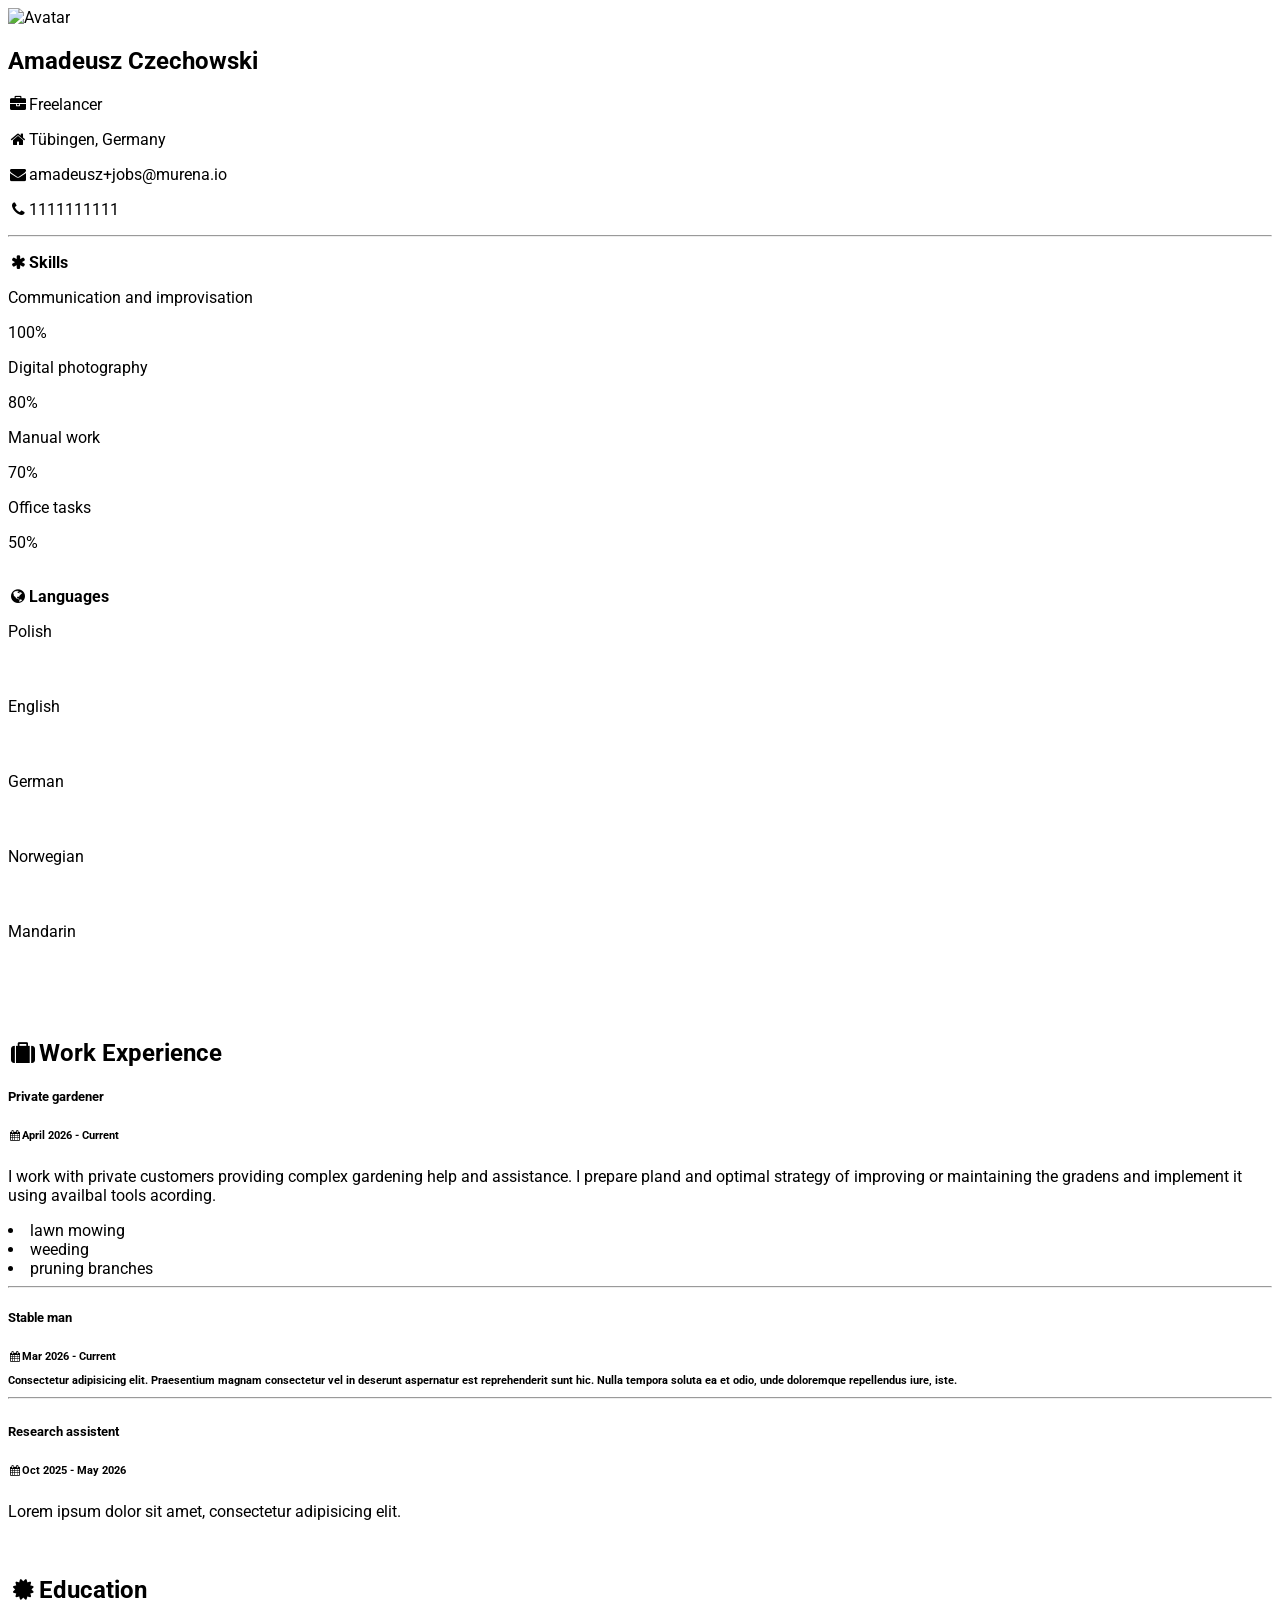
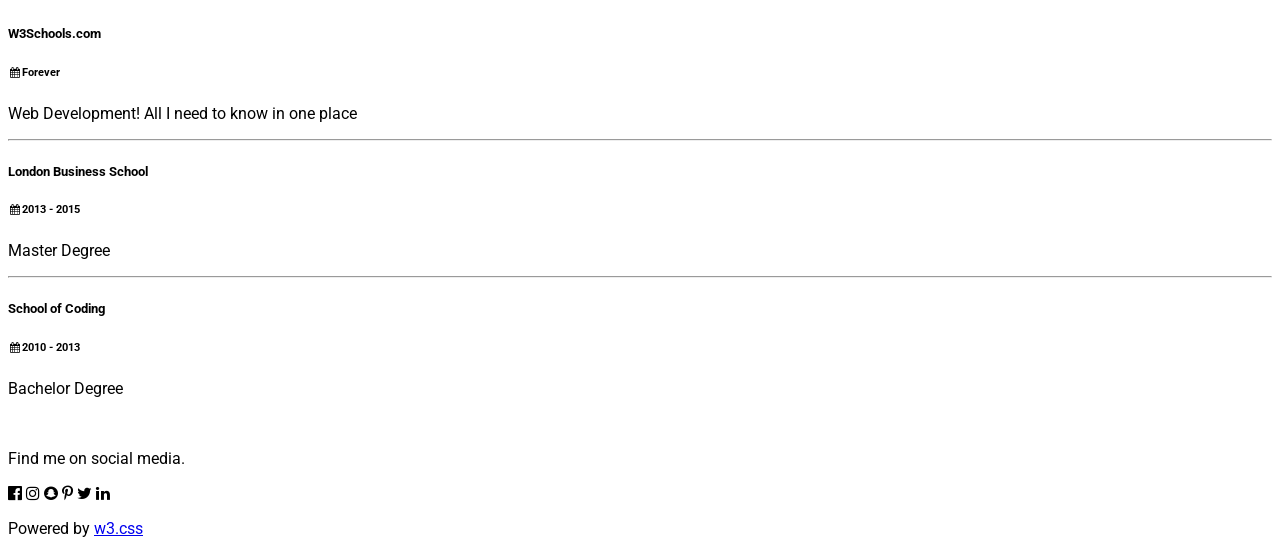
==== index.html @ 134ca4f5 "Rename main.html to index.html" ====
<!DOCTYPE html>
<html>
<head>
<title>W3.CSS Template</title>
<meta charset="UTF-8">
<meta name="viewport" content="width=device-width, initial-scale=1">
<link rel="stylesheet" href="https://www.w3schools.com/w3css/5/w3.css">
<link rel='stylesheet' href='https://fonts.googleapis.com/css?family=Roboto'>
<link rel="stylesheet" href="https://cdnjs.cloudflare.com/ajax/libs/font-awesome/4.7.0/css/font-awesome.min.css">
<style>
html,body,h1,h2,h3,h4,h5,h6 {font-family: "Roboto", sans-serif}
</style>
</head>
<body class="w3-light-grey">

<!-- Page Container -->
<div class="w3-content w3-margin-top" style="max-width:1400px;">

  <!-- The Grid -->
  <div class="w3-row-padding">
  
    <!-- Left Column -->
    <div class="w3-third">
    
      <div class="w3-white w3-text-grey w3-card-4">
        <div class="w3-display-container">
          <img src="/w3images/avatar_hat.jpg" style="width:100%" alt="Avatar">
          <div class="w3-display-bottomleft w3-container w3-text-black">
            <h2>Amadeusz Czechowski</h2>
          </div>
        </div>
        <div class="w3-container">
          <p><i class="fa fa-briefcase fa-fw w3-margin-right w3-large w3-text-teal"></i>Freelancer</p>
          <p><i class="fa fa-home fa-fw w3-margin-right w3-large w3-text-teal"></i>Tübingen, Germany</p>
          <p><i class="fa fa-envelope fa-fw w3-margin-right w3-large w3-text-teal"></i>amadeusz+jobs@murena.io</p>
          <p><i class="fa fa-phone fa-fw w3-margin-right w3-large w3-text-teal"></i>1111111111</p>
          <hr>

          <p class="w3-large"><b><i class="fa fa-asterisk fa-fw w3-margin-right w3-text-teal"></i>Skills</b></p>
          <p>Communication and improvisation</p>
          <div class="w3-light-grey w3-round-xlarge w3-small">
            <div class="w3-container w3-center w3-round-xlarge w3-teal" style="width:90%">100%</div>
          </div>
          <p>Digital photography</p>
          <div class="w3-light-grey w3-round-xlarge w3-small">
            <div class="w3-container w3-center w3-round-xlarge w3-teal" style="width:80%">
              <div class="w3-center w3-text-white">80%</div>
            </div>
          </div>
          <p>Manual work</p>
          <div class="w3-light-grey w3-round-xlarge w3-small">
            <div class="w3-container w3-center w3-round-xlarge w3-teal" style="width:75%">70%</div>
          </div>
          <p>Office tasks</p>
          <div class="w3-light-grey w3-round-xlarge w3-small">
            <div class="w3-container w3-center w3-round-xlarge w3-teal" style="width:50%">50%</div>
          </div>
          <br>

          <p class="w3-large w3-text-theme"><b><i class="fa fa-globe fa-fw w3-margin-right w3-text-teal"></i>Languages</b></p>
          <p>Polish</p>
          <div class="w3-light-grey w3-round-xlarge">
            <div class="w3-round-xlarge w3-teal" style="height:24px;width:100%"></div>
          </div>
          <p>English</p>
          <div class="w3-light-grey w3-round-xlarge">
            <div class="w3-round-xlarge w3-teal" style="height:24px;width:98%"></div>
          </div>
          <p>German</p>
          <div class="w3-light-grey w3-round-xlarge">
            <div class="w3-round-xlarge w3-teal" style="height:24px;width:65%"></div>
          </div>
          <p>Norwegian</p>
          <div class="w3-light-grey w3-round-xlarge">
            <div class="w3-round-xlarge w3-teal" style="height:24px;width:30%"></div>
          </div>
          <p>Mandarin</p>
          <div class="w3-light-grey w3-round-xlarge">
            <div class="w3-round-xlarge w3-teal" style="height:24px;width:5%"></div>
          </div>
          <br>
        </div>
      </div><br>

    <!-- End Left Column -->
    </div>

    <!-- Right Column -->
    <div class="w3-twothird">
    
      <div class="w3-container w3-card w3-white w3-margin-bottom">
        <h2 class="w3-text-grey w3-padding-16"><i class="fa fa-suitcase fa-fw w3-margin-right w3-xxlarge w3-text-teal"></i>Work Experience</h2>
        <div class="w3-container">
          <h5 class="w3-opacity"><b>Private gardener</b></h5>
          <h6 class="w3-text-teal"><i class="fa fa-calendar fa-fw w3-margin-right"></i>April 2026 - <span class="w3-tag w3-teal w3-round">Current</span></h6>
          <p>I work with private customers providing complex gardening help and assistance. I prepare pland and optimal strategy of improving or maintaining the gradens and implement it using availbal tools acording.</p>
          <lu>
            <li>lawn mowing</li>
            <li>weeding</li>
            <li>pruning branches</li>
          </lu>
          <hr>
        </div>
        <div class="w3-container">
          <h5 class="w3-opacity"><b>Stable man</b></h5>
          <h6 class="w3-text-teal"><i class="fa fa-calendar fa-fw w3-margin-right"></i>Mar 2026 - <span class="w3-tag w3-teal w3-round">Current</span</h6>
          <p>Consectetur adipisicing elit. Praesentium magnam consectetur vel in deserunt aspernatur est reprehenderit sunt hic. Nulla tempora soluta ea et odio, unde doloremque repellendus iure, iste.</p>
          <hr>
        </div>
        <div class="w3-container">
          <h5 class="w3-opacity"><b>Research assistent</b></h5>
          <h6 class="w3-text-teal"><i class="fa fa-calendar fa-fw w3-margin-right"></i>Oct 2025 - May 2026</h6>
          <p>Lorem ipsum dolor sit amet, consectetur adipisicing elit. </p><br>
        </div>
      </div>

      <div class="w3-container w3-card w3-white">
        <h2 class="w3-text-grey w3-padding-16"><i class="fa fa-certificate fa-fw w3-margin-right w3-xxlarge w3-text-teal"></i>Education</h2>
        <div class="w3-container">
          <h5 class="w3-opacity"><b>W3Schools.com</b></h5>
          <h6 class="w3-text-teal"><i class="fa fa-calendar fa-fw w3-margin-right"></i>Forever</h6>
          <p>Web Development! All I need to know in one place</p>
          <hr>
        </div>
        <div class="w3-container">
          <h5 class="w3-opacity"><b>London Business School</b></h5>
          <h6 class="w3-text-teal"><i class="fa fa-calendar fa-fw w3-margin-right"></i>2013 - 2015</h6>
          <p>Master Degree</p>
          <hr>
        </div>
        <div class="w3-container">
          <h5 class="w3-opacity"><b>School of Coding</b></h5>
          <h6 class="w3-text-teal"><i class="fa fa-calendar fa-fw w3-margin-right"></i>2010 - 2013</h6>
          <p>Bachelor Degree</p><br>
        </div>
      </div>

    <!-- End Right Column -->
    </div>
    
  <!-- End Grid -->
  </div>
  
  <!-- End Page Container -->
</div>

<footer class="w3-container w3-teal w3-center w3-margin-top">
  <p>Find me on social media.</p>
  <i class="fa fa-facebook-official w3-hover-opacity"></i>
  <i class="fa fa-instagram w3-hover-opacity"></i>
  <i class="fa fa-snapchat w3-hover-opacity"></i>
  <i class="fa fa-pinterest-p w3-hover-opacity"></i>
  <i class="fa fa-twitter w3-hover-opacity"></i>
  <i class="fa fa-linkedin w3-hover-opacity"></i>
  <p>Powered by <a href="https://www.w3schools.com/w3css/default.asp" target="_blank">w3.css</a></p>
</footer>

</body>
</html>
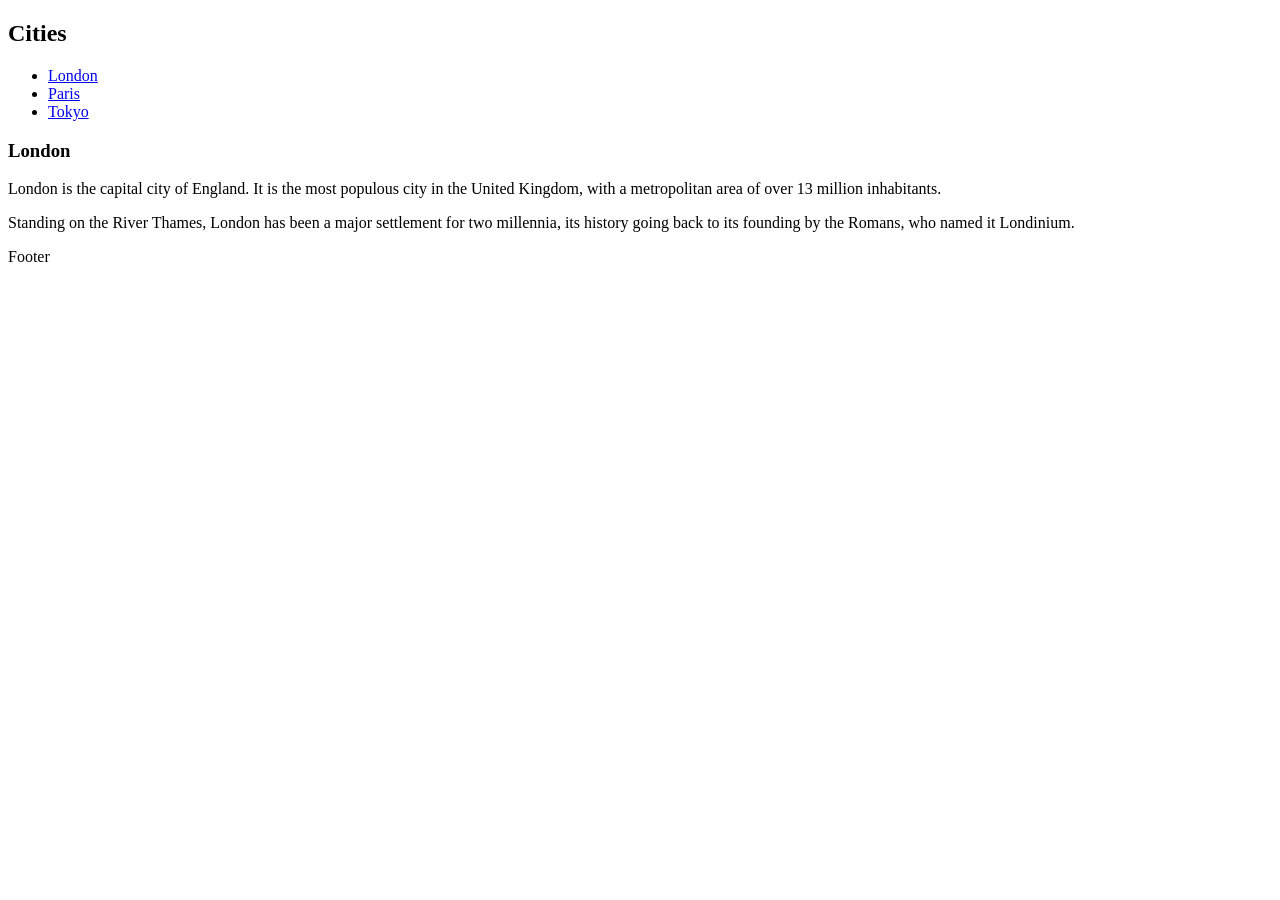
==== commit 87e63a26: "restart" ====
--- a/index.html
+++ b/index.html
@@ -1,159 +1,35 @@
 <!DOCTYPE html>
 <html>
 <head>
-<title>W3.CSS Template</title>
+<title>Amadeusz Czechowski</title>
 <meta charset="UTF-8">
 <meta name="viewport" content="width=device-width, initial-scale=1">
-<link rel="stylesheet" href="https://www.w3schools.com/w3css/5/w3.css">
-<link rel='stylesheet' href='https://fonts.googleapis.com/css?family=Roboto'>
-<link rel="stylesheet" href="https://cdnjs.cloudflare.com/ajax/libs/font-awesome/4.7.0/css/font-awesome.min.css">
-<style>
-html,body,h1,h2,h3,h4,h5,h6 {font-family: "Roboto", sans-serif}
-</style>
+<link rel="stylesheet" href="/css/main.css">
 </head>
-<body class="w3-light-grey">
-
-<!-- Page Container -->
-<div class="w3-content w3-margin-top" style="max-width:1400px;">
-
-  <!-- The Grid -->
-  <div class="w3-row-padding">
-  
-    <!-- Left Column -->
-    <div class="w3-third">
+<body>
+    <header>
+      <h2>Cities</h2>
+    </header>
     
-      <div class="w3-white w3-text-grey w3-card-4">
-        <div class="w3-display-container">
-          <img src="/w3images/avatar_hat.jpg" style="width:100%" alt="Avatar">
-          <div class="w3-display-bottomleft w3-container w3-text-black">
-            <h2>Amadeusz Czechowski</h2>
-          </div>
-        </div>
-        <div class="w3-container">
-          <p><i class="fa fa-briefcase fa-fw w3-margin-right w3-large w3-text-teal"></i>Freelancer</p>
-          <p><i class="fa fa-home fa-fw w3-margin-right w3-large w3-text-teal"></i>Tübingen, Germany</p>
-          <p><i class="fa fa-envelope fa-fw w3-margin-right w3-large w3-text-teal"></i>amadeusz+jobs@murena.io</p>
-          <p><i class="fa fa-phone fa-fw w3-margin-right w3-large w3-text-teal"></i>1111111111</p>
-          <hr>
-
-          <p class="w3-large"><b><i class="fa fa-asterisk fa-fw w3-margin-right w3-text-teal"></i>Skills</b></p>
-          <p>Communication and improvisation</p>
-          <div class="w3-light-grey w3-round-xlarge w3-small">
-            <div class="w3-container w3-center w3-round-xlarge w3-teal" style="width:90%">100%</div>
-          </div>
-          <p>Digital photography</p>
-          <div class="w3-light-grey w3-round-xlarge w3-small">
-            <div class="w3-container w3-center w3-round-xlarge w3-teal" style="width:80%">
-              <div class="w3-center w3-text-white">80%</div>
-            </div>
-          </div>
-          <p>Manual work</p>
-          <div class="w3-light-grey w3-round-xlarge w3-small">
-            <div class="w3-container w3-center w3-round-xlarge w3-teal" style="width:75%">70%</div>
-          </div>
-          <p>Office tasks</p>
-          <div class="w3-light-grey w3-round-xlarge w3-small">
-            <div class="w3-container w3-center w3-round-xlarge w3-teal" style="width:50%">50%</div>
-          </div>
-          <br>
-
-          <p class="w3-large w3-text-theme"><b><i class="fa fa-globe fa-fw w3-margin-right w3-text-teal"></i>Languages</b></p>
-          <p>Polish</p>
-          <div class="w3-light-grey w3-round-xlarge">
-            <div class="w3-round-xlarge w3-teal" style="height:24px;width:100%"></div>
-          </div>
-          <p>English</p>
-          <div class="w3-light-grey w3-round-xlarge">
-            <div class="w3-round-xlarge w3-teal" style="height:24px;width:98%"></div>
-          </div>
-          <p>German</p>
-          <div class="w3-light-grey w3-round-xlarge">
-            <div class="w3-round-xlarge w3-teal" style="height:24px;width:65%"></div>
-          </div>
-          <p>Norwegian</p>
-          <div class="w3-light-grey w3-round-xlarge">
-            <div class="w3-round-xlarge w3-teal" style="height:24px;width:30%"></div>
-          </div>
-          <p>Mandarin</p>
-          <div class="w3-light-grey w3-round-xlarge">
-            <div class="w3-round-xlarge w3-teal" style="height:24px;width:5%"></div>
-          </div>
-          <br>
-        </div>
-      </div><br>
-
-    <!-- End Left Column -->
-    </div>
-
-    <!-- Right Column -->
-    <div class="w3-twothird">
+    <section>
+      <nav>
+        <ul>
+          <li><a href="#">London</a></li>
+          <li><a href="#">Paris</a></li>
+          <li><a href="#">Tokyo</a></li>
+        </ul>
+      </nav>
+      
+      <article>
+        <h1>London</h1>
+        <p>London is the capital city of England. It is the most populous city in the  United Kingdom, with a metropolitan area of over 13 million inhabitants.</p>
+        <p>Standing on the River Thames, London has been a major settlement for two millennia, its history going back to its founding by the Romans, who named it Londinium.</p>
+      </article>
+    </section>
     
-      <div class="w3-container w3-card w3-white w3-margin-bottom">
-        <h2 class="w3-text-grey w3-padding-16"><i class="fa fa-suitcase fa-fw w3-margin-right w3-xxlarge w3-text-teal"></i>Work Experience</h2>
-        <div class="w3-container">
-          <h5 class="w3-opacity"><b>Private gardener</b></h5>
-          <h6 class="w3-text-teal"><i class="fa fa-calendar fa-fw w3-margin-right"></i>April 2026 - <span class="w3-tag w3-teal w3-round">Current</span></h6>
-          <p>I work with private customers providing complex gardening help and assistance. I prepare pland and optimal strategy of improving or maintaining the gradens and implement it using availbal tools acording.</p>
-          <lu>
-            <li>lawn mowing</li>
-            <li>weeding</li>
-            <li>pruning branches</li>
-          </lu>
-          <hr>
-        </div>
-        <div class="w3-container">
-          <h5 class="w3-opacity"><b>Stable man</b></h5>
-          <h6 class="w3-text-teal"><i class="fa fa-calendar fa-fw w3-margin-right"></i>Mar 2026 - <span class="w3-tag w3-teal w3-round">Current</span</h6>
-          <p>Consectetur adipisicing elit. Praesentium magnam consectetur vel in deserunt aspernatur est reprehenderit sunt hic. Nulla tempora soluta ea et odio, unde doloremque repellendus iure, iste.</p>
-          <hr>
-        </div>
-        <div class="w3-container">
-          <h5 class="w3-opacity"><b>Research assistent</b></h5>
-          <h6 class="w3-text-teal"><i class="fa fa-calendar fa-fw w3-margin-right"></i>Oct 2025 - May 2026</h6>
-          <p>Lorem ipsum dolor sit amet, consectetur adipisicing elit. </p><br>
-        </div>
-      </div>
-
-      <div class="w3-container w3-card w3-white">
-        <h2 class="w3-text-grey w3-padding-16"><i class="fa fa-certificate fa-fw w3-margin-right w3-xxlarge w3-text-teal"></i>Education</h2>
-        <div class="w3-container">
-          <h5 class="w3-opacity"><b>W3Schools.com</b></h5>
-          <h6 class="w3-text-teal"><i class="fa fa-calendar fa-fw w3-margin-right"></i>Forever</h6>
-          <p>Web Development! All I need to know in one place</p>
-          <hr>
-        </div>
-        <div class="w3-container">
-          <h5 class="w3-opacity"><b>London Business School</b></h5>
-          <h6 class="w3-text-teal"><i class="fa fa-calendar fa-fw w3-margin-right"></i>2013 - 2015</h6>
-          <p>Master Degree</p>
-          <hr>
-        </div>
-        <div class="w3-container">
-          <h5 class="w3-opacity"><b>School of Coding</b></h5>
-          <h6 class="w3-text-teal"><i class="fa fa-calendar fa-fw w3-margin-right"></i>2010 - 2013</h6>
-          <p>Bachelor Degree</p><br>
-        </div>
-      </div>
-
-    <!-- End Right Column -->
-    </div>
-    
-  <!-- End Grid -->
-  </div>
-  
-  <!-- End Page Container -->
-</div>
-
-<footer class="w3-container w3-teal w3-center w3-margin-top">
-  <p>Find me on social media.</p>
-  <i class="fa fa-facebook-official w3-hover-opacity"></i>
-  <i class="fa fa-instagram w3-hover-opacity"></i>
-  <i class="fa fa-snapchat w3-hover-opacity"></i>
-  <i class="fa fa-pinterest-p w3-hover-opacity"></i>
-  <i class="fa fa-twitter w3-hover-opacity"></i>
-  <i class="fa fa-linkedin w3-hover-opacity"></i>
-  <p>Powered by <a href="https://www.w3schools.com/w3css/default.asp" target="_blank">w3.css</a></p>
-</footer>
+    <footer>
+      <p>Footer</p>
+    </footer>
 
 </body>
 </html>
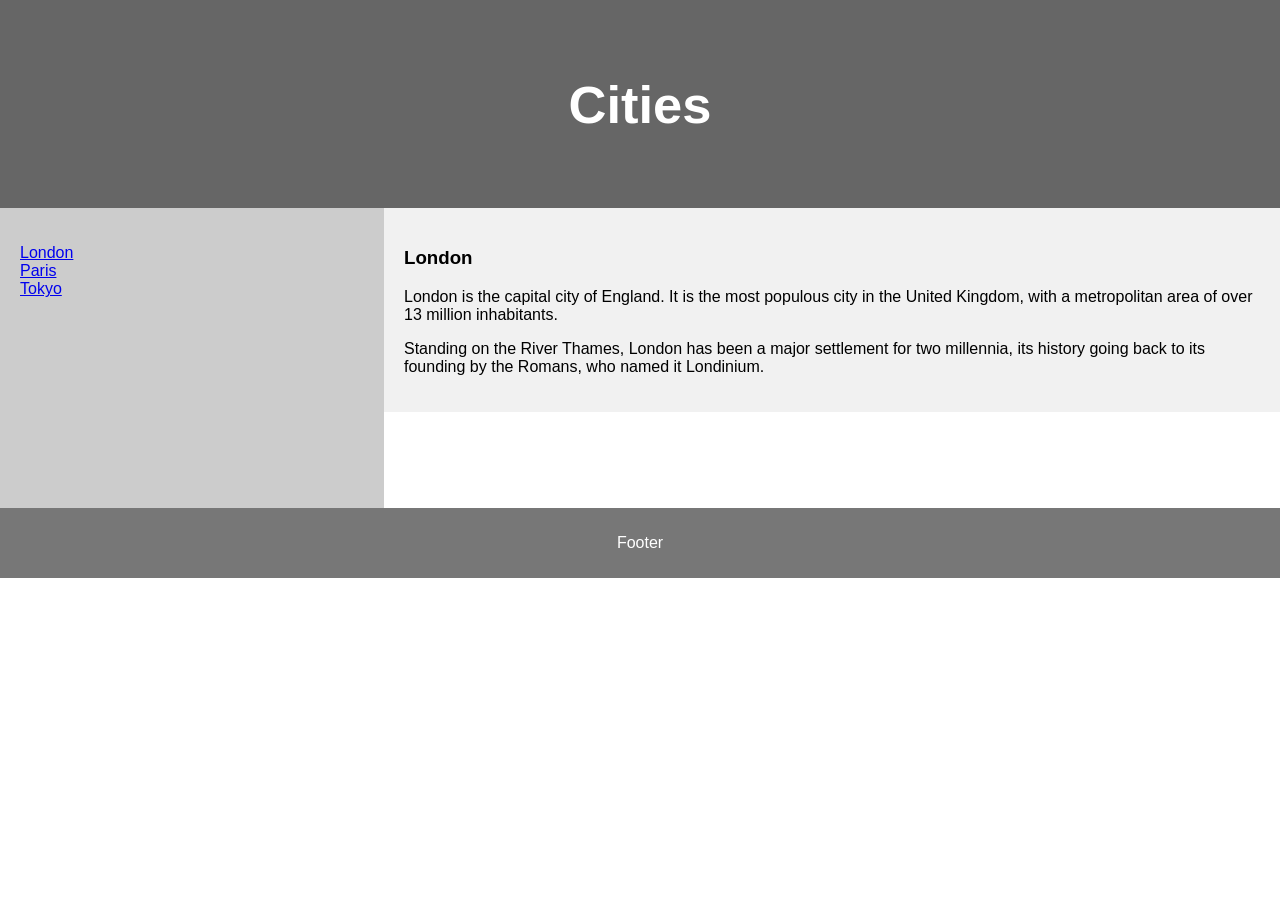
==== commit 1456f68a: "fixing css" ====
--- a/index.html
+++ b/index.html
@@ -4,7 +4,7 @@
 <title>Amadeusz Czechowski</title>
 <meta charset="UTF-8">
 <meta name="viewport" content="width=device-width, initial-scale=1">
-<link rel="stylesheet" href="/css/main.css">
+<link rel="stylesheet" href="./css/main.css">
 </head>
 <body>
     <header>
--- a/css/main.css
+++ b/css/main.css
@@ -0,0 +1,67 @@
+* {
+  box-sizing: border-box;
+}
+
+body {
+  font-family: Arial, Helvetica, sans-serif;
+  padding: 0;
+  border: 0;
+  margin: 0;
+}
+
+/* Style the header */
+header {
+  background-color: #666;
+  padding: 30px;
+  text-align: center;
+  font-size: 35px;
+  color: white;
+}
+
+/* Create two columns/boxes that floats next to each other */
+nav {
+  float: left;
+  width: 30%;
+  height: 300px; /* only for demonstration, should be removed */
+  background: #ccc;
+  padding: 20px;
+}
+
+/* Style the list inside the menu */
+nav ul {
+  list-style-type: none;
+  padding: 0;
+}
+
+article {
+  float: left;
+  padding: 20px;
+  width: 70%;
+  background-color: #f1f1f1;
+  height: 100%;
+}
+
+/* Clear floats after the columns */
+section::after {
+  content: "";
+  display: table;
+  clear: both;
+  height: 100%;
+}
+
+/* Style the footer */
+footer {
+  background-color: #777;
+  padding: 10px;
+  text-align: center;
+  color: white;
+}
+
+/* Responsive layout - makes the two columns/boxes stack on top of each other instead of next to each other, on small screens */
+@media (max-width: 600px) {
+  nav, article {
+    width: 100%;
+    height: auto;
+  }
+}
+html,body,h1,h2,h3,h4,h5,h6 {font-family: "Roboto", sans-serif}
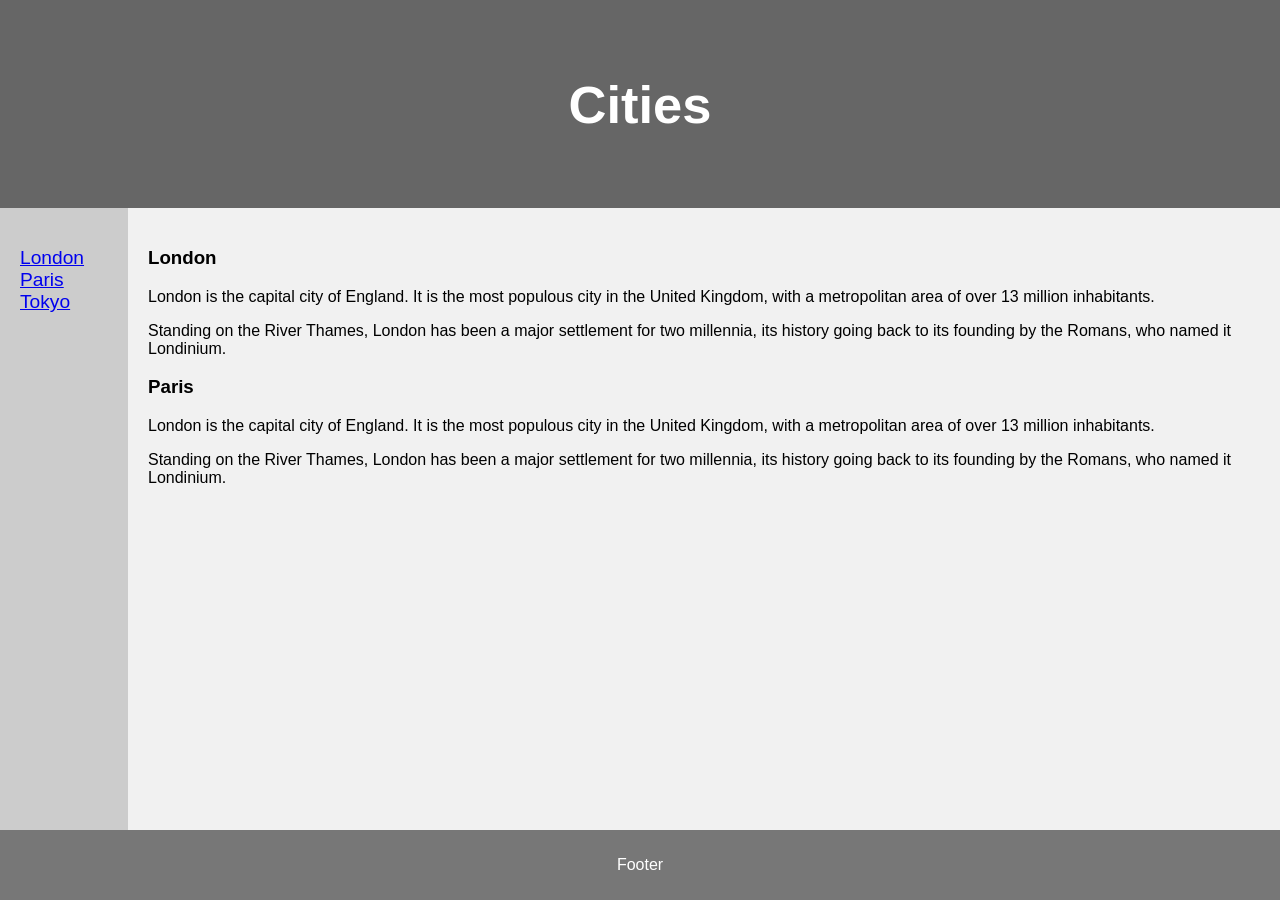
==== commit dc27f26f: "fixing layout" ====
--- a/index.html
+++ b/index.html
@@ -7,10 +7,9 @@
 <link rel="stylesheet" href="./css/main.css">
 </head>
 <body>
-    <header>
-      <h2>Cities</h2>
-    </header>
-    
+  <header>
+    <h2>Cities</h2>
+  </header>
     <section>
       <nav>
         <ul>
@@ -24,12 +23,13 @@
         <h1>London</h1>
         <p>London is the capital city of England. It is the most populous city in the  United Kingdom, with a metropolitan area of over 13 million inhabitants.</p>
         <p>Standing on the River Thames, London has been a major settlement for two millennia, its history going back to its founding by the Romans, who named it Londinium.</p>
+        <h1>Paris</h1>
+        <p>London is the capital city of England. It is the most populous city in the  United Kingdom, with a metropolitan area of over 13 million inhabitants.</p>
+        <p>Standing on the River Thames, London has been a major settlement for two millennia, its history going back to its founding by the Romans, who named it Londinium.</p>
       </article>
     </section>
-    
-    <footer>
-      <p>Footer</p>
-    </footer>
-
+  <footer>
+    <p>Footer</p>
+  </footer>
 </body>
 </html>
--- a/css/main.css
+++ b/css/main.css
@@ -2,11 +2,14 @@
   box-sizing: border-box;
 }
 
-body {
+html, body {
   font-family: Arial, Helvetica, sans-serif;
   padding: 0;
   border: 0;
   margin: 0;
+  height: 100%;
+  display: flex;
+  flex-direction: column;
 }
 
 /* Style the header */
@@ -18,13 +21,17 @@
   color: white;
 }
 
+section {
+  display: flex;
+  flex-grow: 1;
+}
 /* Create two columns/boxes that floats next to each other */
 nav {
   float: left;
-  width: 30%;
-  height: 300px; /* only for demonstration, should be removed */
+  width: 10%;
   background: #ccc;
   padding: 20px;
+  font-size: larger;
 }
 
 /* Style the list inside the menu */
@@ -36,9 +43,8 @@
 article {
   float: left;
   padding: 20px;
-  width: 70%;
+  width: 90%;
   background-color: #f1f1f1;
-  height: 100%;
 }
 
 /* Clear floats after the columns */
@@ -46,7 +52,7 @@
   content: "";
   display: table;
   clear: both;
-  height: 100%;
+  flex-grow: 1;
 }
 
 /* Style the footer */
@@ -59,9 +65,11 @@
 
 /* Responsive layout - makes the two columns/boxes stack on top of each other instead of next to each other, on small screens */
 @media (max-width: 600px) {
-  nav, article {
+  nav {
+    width: auto;
+  }
+  article {
     width: 100%;
-    height: auto;
   }
 }
 html,body,h1,h2,h3,h4,h5,h6 {font-family: "Roboto", sans-serif}
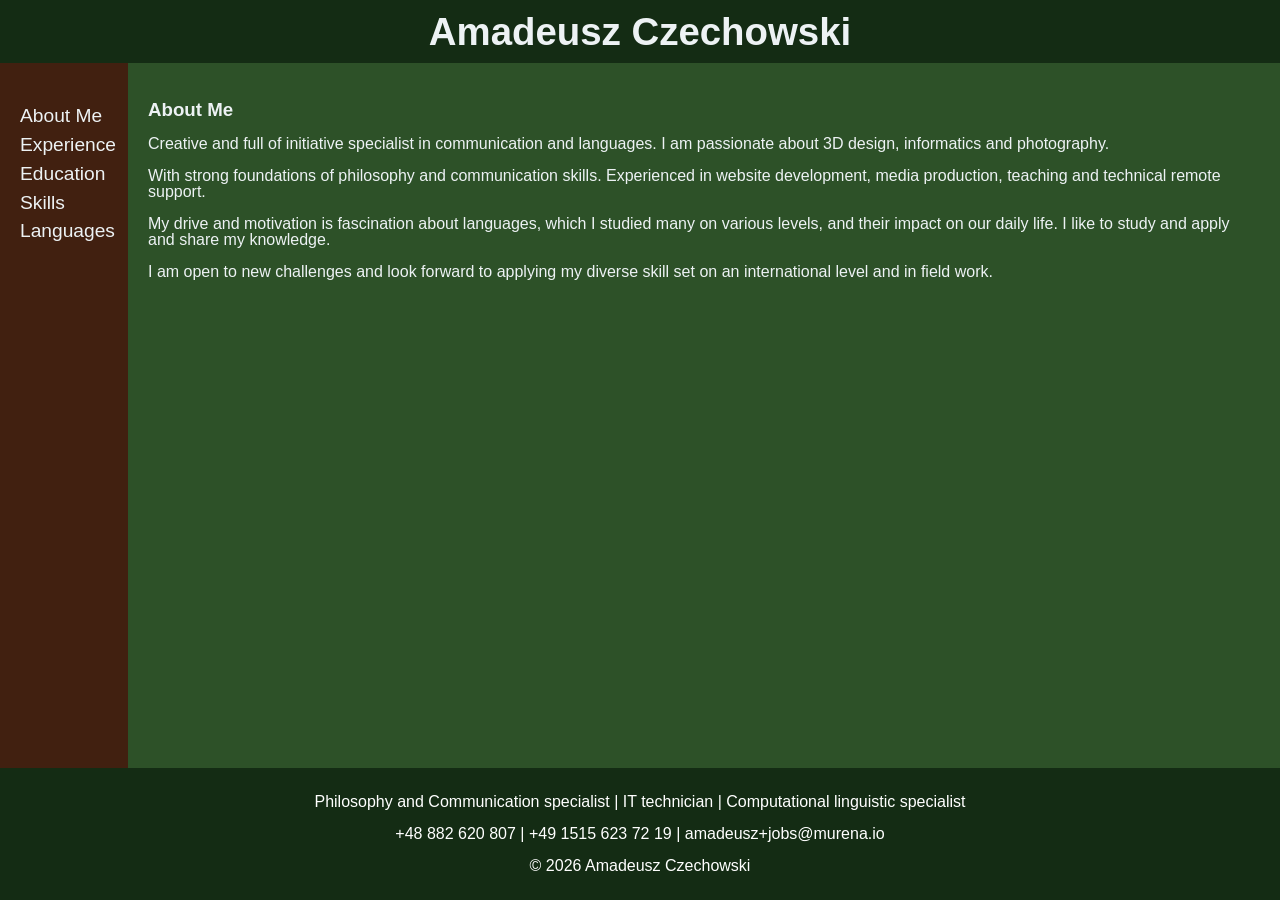
==== commit b914a3b8: "selecting colour pallet and drafting content" ====
--- a/index.html
+++ b/index.html
@@ -1,35 +1,38 @@
 <!DOCTYPE html>
-<html>
+<html lang="en">
 <head>
-<title>Amadeusz Czechowski</title>
-<meta charset="UTF-8">
-<meta name="viewport" content="width=device-width, initial-scale=1">
-<link rel="stylesheet" href="./css/main.css">
+    <title>Amadeusz Czechowski - CV</title>
+    <meta charset="UTF-8">
+    <meta name="viewport" content="width=device-width, initial-scale=1">
+    <link rel="stylesheet" href="./css/main.css">
 </head>
 <body>
-  <header>
-    <h2>Cities</h2>
-  </header>
+    <header>
+        <h1>Amadeusz Czechowski</h1>
+    </header>
     <section>
-      <nav>
-        <ul>
-          <li><a href="#">London</a></li>
-          <li><a href="#">Paris</a></li>
-          <li><a href="#">Tokyo</a></li>
-        </ul>
-      </nav>
-      
-      <article>
-        <h1>London</h1>
-        <p>London is the capital city of England. It is the most populous city in the  United Kingdom, with a metropolitan area of over 13 million inhabitants.</p>
-        <p>Standing on the River Thames, London has been a major settlement for two millennia, its history going back to its founding by the Romans, who named it Londinium.</p>
-        <h1>Paris</h1>
-        <p>London is the capital city of England. It is the most populous city in the  United Kingdom, with a metropolitan area of over 13 million inhabitants.</p>
-        <p>Standing on the River Thames, London has been a major settlement for two millennia, its history going back to its founding by the Romans, who named it Londinium.</p>
-      </article>
+        <nav>
+            <ul>
+                <li><a href="index.html">About Me</a></li>
+                <li><a href="./subpages/experience.html">Experience</a></li>
+                <li><a href="./subpages/education.html">Education</a></li>
+                <li><a href="./subpages/skills.html">Skills</a></li>
+                <li><a href="./subpages/languages.html">Languages</a></li>
+            </ul>
+        </nav>
+        
+        <article>
+            <h1>About Me</h1>
+            <p>Creative and full of initiative specialist in communication and languages. I am passionate about 3D design, informatics and photography.</p>
+            <p>With strong foundations of philosophy and communication skills. Experienced in website development, media production, teaching and technical remote support.</p>
+            <p>My drive and motivation is fascination about languages, which I studied many on various levels, and their impact on our daily life. I like to study and apply and share my knowledge.</p>
+            <p>I am open to new challenges and look forward to applying my diverse skill set on an international level and in field work.</p>
+        </article>
     </section>
-  <footer>
-    <p>Footer</p>
-  </footer>
+    <footer>
+        <p>Philosophy and Communication specialist | IT technician | Computational linguistic specialist</p>
+        <p>+48 882 620 807 | +49 1515 623 72 19 | amadeusz+jobs@murena.io</p>
+        <p>&copy; 2026 Amadeusz Czechowski</p>
+    </footer>
 </body>
-</html>
+</html>
--- a/css/main.css
+++ b/css/main.css
@@ -4,6 +4,7 @@
 
 html, body {
   font-family: Arial, Helvetica, sans-serif;
+  line-height: 1em;
   padding: 0;
   border: 0;
   margin: 0;
@@ -14,11 +15,11 @@
 
 /* Style the header */
 header {
-  background-color: #666;
-  padding: 30px;
+  background-color: #142c14;
+  padding: 1px;
   text-align: center;
-  font-size: 35px;
-  color: white;
+  line-height: 0.5em;
+  font-size: larger;
 }
 
 section {
@@ -29,9 +30,10 @@
 nav {
   float: left;
   width: 10%;
-  background: #ccc;
+  background: #412010;
   padding: 20px;
   font-size: larger;
+  line-height: 1.5em;
 }
 
 /* Style the list inside the menu */
@@ -44,7 +46,7 @@
   float: left;
   padding: 20px;
   width: 90%;
-  background-color: #f1f1f1;
+  background-color: #2d5128;
 }
 
 /* Clear floats after the columns */
@@ -61,6 +63,7 @@
   padding: 10px;
   text-align: center;
   color: white;
+  background-color: #142c14;
 }
 
 /* Responsive layout - makes the two columns/boxes stack on top of each other instead of next to each other, on small screens */
@@ -72,4 +75,16 @@
     width: 100%;
   }
 }
-html,body,h1,h2,h3,h4,h5,h6 {font-family: "Roboto", sans-serif}+html,body,h1,h2,h3,h4,h5,h6,a {
+  font-family: "Roboto", sans-serif;
+  color: #edf2f4;
+}
+a{
+  text-decoration: none 
+}
+a:hover {
+  color: #044389;
+}
+a:active {
+  color: #3668A0;
+}
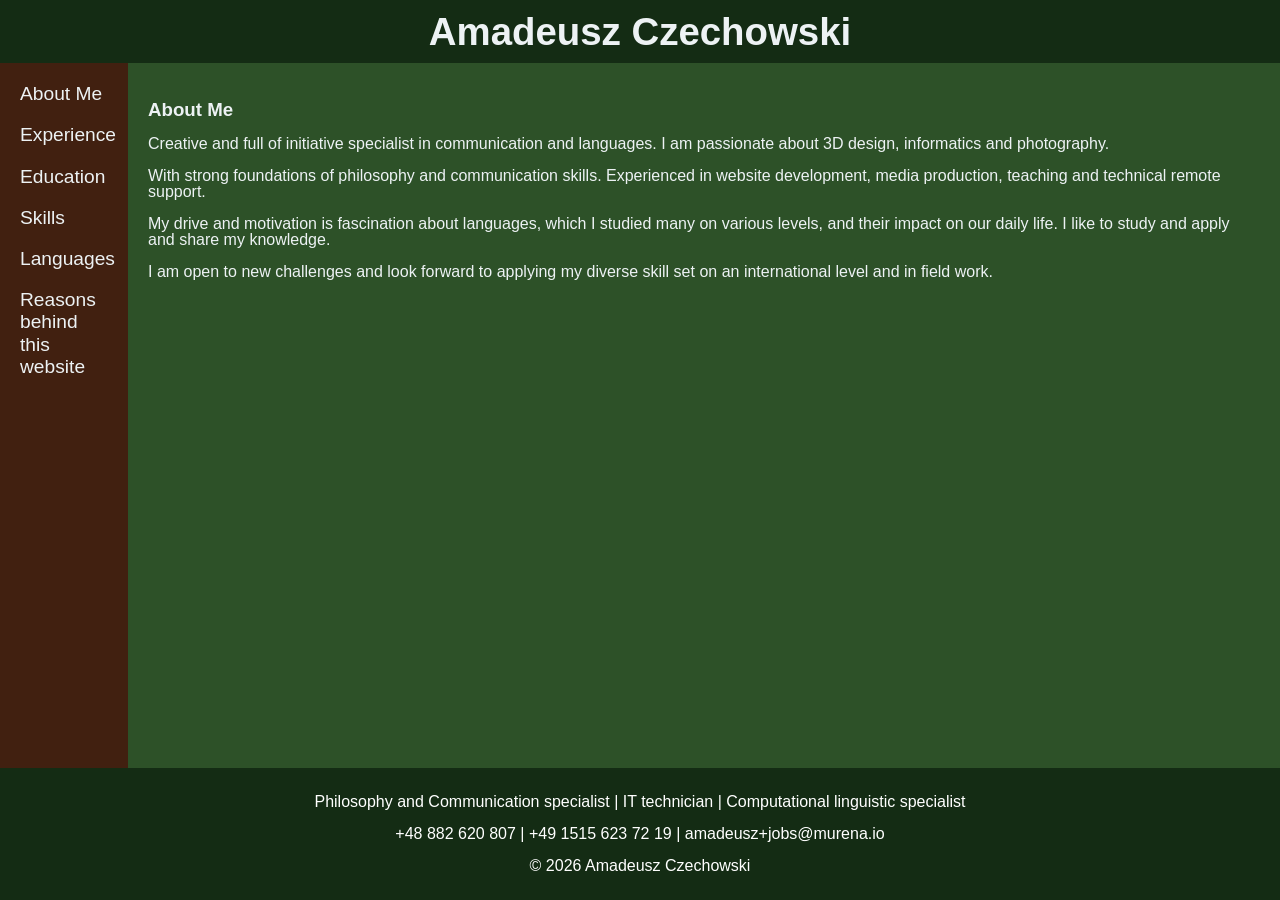
==== commit 1616e08f: "structure ect" ====
--- a/index.html
+++ b/index.html
@@ -18,6 +18,7 @@
                 <li><a href="./subpages/education.html">Education</a></li>
                 <li><a href="./subpages/skills.html">Skills</a></li>
                 <li><a href="./subpages/languages.html">Languages</a></li>
+                <li><a href="./subpages/reasons_behind_the_website.html">Reasons behind this website</a></li>
             </ul>
         </nav>
         
--- a/css/main.css
+++ b/css/main.css
@@ -33,13 +33,19 @@
   background: #412010;
   padding: 20px;
   font-size: larger;
-  line-height: 1.5em;
+  /* line-height removed here to manage it directly on target elements */
 }
 
 /* Style the list inside the menu */
 nav ul {
   list-style-type: none;
   padding: 0;
+  margin: 0; /* Ensures the ul doesn't add default browser margins */
+}
+
+nav li {
+  line-height: 1.15;      /* Tight spacing for text wrapping within the li */
+  margin-bottom: 1em;     /* Larger gap between separate li elements */
 }
 
 article {
